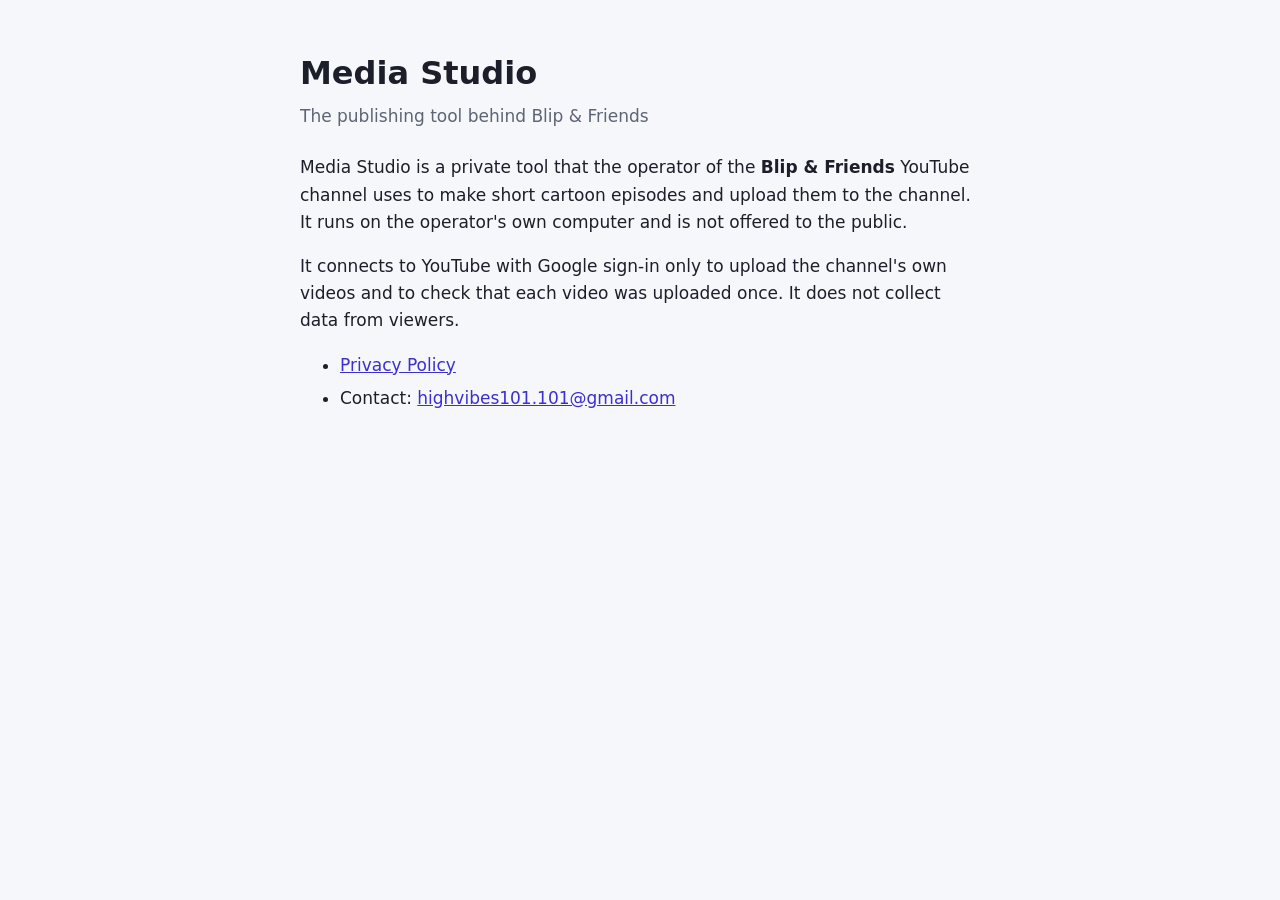
==== index.html @ 89732e04 "Media Studio home page and privacy policy" ====
<!doctype html>
<html lang="en">
  <head>
    <meta charset="utf-8" />
    <meta name="viewport" content="width=device-width, initial-scale=1" />
    <title>Media Studio</title>
    <meta name="description" content="Media Studio is the private tool that publishes the Blip &amp; Friends YouTube channel's own videos." />
    <link rel="stylesheet" href="style.css" />
  </head>
  <body>
    <main>
      <h1>Media Studio</h1>
      <p class="meta">The publishing tool behind Blip &amp; Friends</p>
      <p>
        Media Studio is a private tool that the operator of the
        <strong>Blip &amp; Friends</strong> YouTube channel uses to make short cartoon episodes and
        upload them to the channel. It runs on the operator's own computer and is not offered to
        the public.
      </p>
      <p>
        It connects to YouTube with Google sign-in only to upload the channel's own videos and to
        check that each video was uploaded once. It does not collect data from viewers.
      </p>
      <ul>
        <li><a href="privacy.html">Privacy Policy</a></li>
        <li>Contact: <a href="mailto:highvibes101.101@gmail.com">highvibes101.101@gmail.com</a></li>
      </ul>
    </main>
  </body>
</html>
---- style.css ----
:root {
  --bg: #f6f7fb;
  --text: #1c1f2a;
  --muted: #5d6475;
  --link: #3b2fd1;
  --code-bg: #eef0f6;
}

@media (prefers-color-scheme: dark) {
  :root {
    --bg: #12141b;
    --text: #e8eaf2;
    --muted: #9aa1b4;
    --link: #a59cff;
    --code-bg: #252937;
  }
}

body {
  margin: 0;
  background: var(--bg);
  color: var(--text);
  font:
    17px / 1.6 system-ui,
    -apple-system,
    "Segoe UI",
    sans-serif;
}

main {
  max-width: 680px;
  margin: 0 auto;
  padding: 48px 16px 64px;
}

h1 {
  font-size: 2rem;
  margin: 0 0 4px;
}

h2 {
  font-size: 1.15rem;
  margin: 32px 0 8px;
}

.meta,
.back {
  color: var(--muted);
  margin: 0 0 24px;
}

a {
  color: var(--link);
}

code {
  background: var(--code-bg);
  padding: 1px 6px;
  border-radius: 4px;
  font-size: 0.9em;
}

li {
  margin: 6px 0;
}
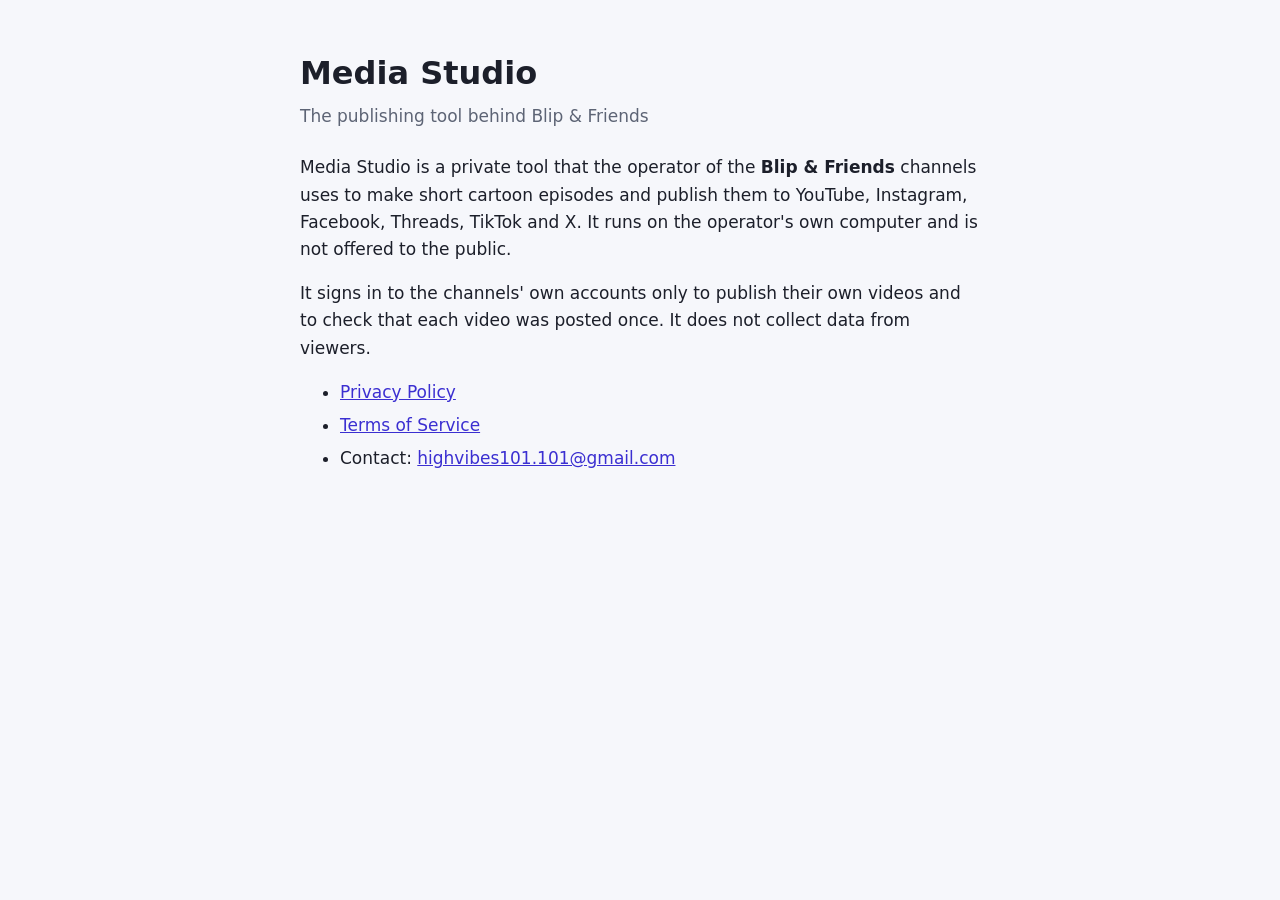
==== commit 5563522c: "Sync site from mhdtwl/media-wf f2e260d" ====
--- a/index.html
+++ b/index.html
@@ -4,7 +4,7 @@
     <meta charset="utf-8" />
     <meta name="viewport" content="width=device-width, initial-scale=1" />
     <title>Media Studio</title>
-    <meta name="description" content="Media Studio is the private tool that publishes the Blip &amp; Friends YouTube channel's own videos." />
+    <meta name="description" content="Media Studio is the private tool that publishes the Blip &amp; Friends channels' own videos to YouTube, Instagram, Facebook, Threads, TikTok and X." />
     <link rel="stylesheet" href="style.css" />
   </head>
   <body>
@@ -13,16 +13,17 @@
       <p class="meta">The publishing tool behind Blip &amp; Friends</p>
       <p>
         Media Studio is a private tool that the operator of the
-        <strong>Blip &amp; Friends</strong> YouTube channel uses to make short cartoon episodes and
-        upload them to the channel. It runs on the operator's own computer and is not offered to
-        the public.
+        <strong>Blip &amp; Friends</strong> channels uses to make short cartoon episodes and
+        publish them to YouTube, Instagram, Facebook, Threads, TikTok and X. It runs on the operator's
+        own computer and is not offered to the public.
       </p>
       <p>
-        It connects to YouTube with Google sign-in only to upload the channel's own videos and to
-        check that each video was uploaded once. It does not collect data from viewers.
+        It signs in to the channels' own accounts only to publish their own videos and to check
+        that each video was posted once. It does not collect data from viewers.
       </p>
       <ul>
         <li><a href="privacy.html">Privacy Policy</a></li>
+        <li><a href="terms.html">Terms of Service</a></li>
         <li>Contact: <a href="mailto:highvibes101.101@gmail.com">highvibes101.101@gmail.com</a></li>
       </ul>
     </main>
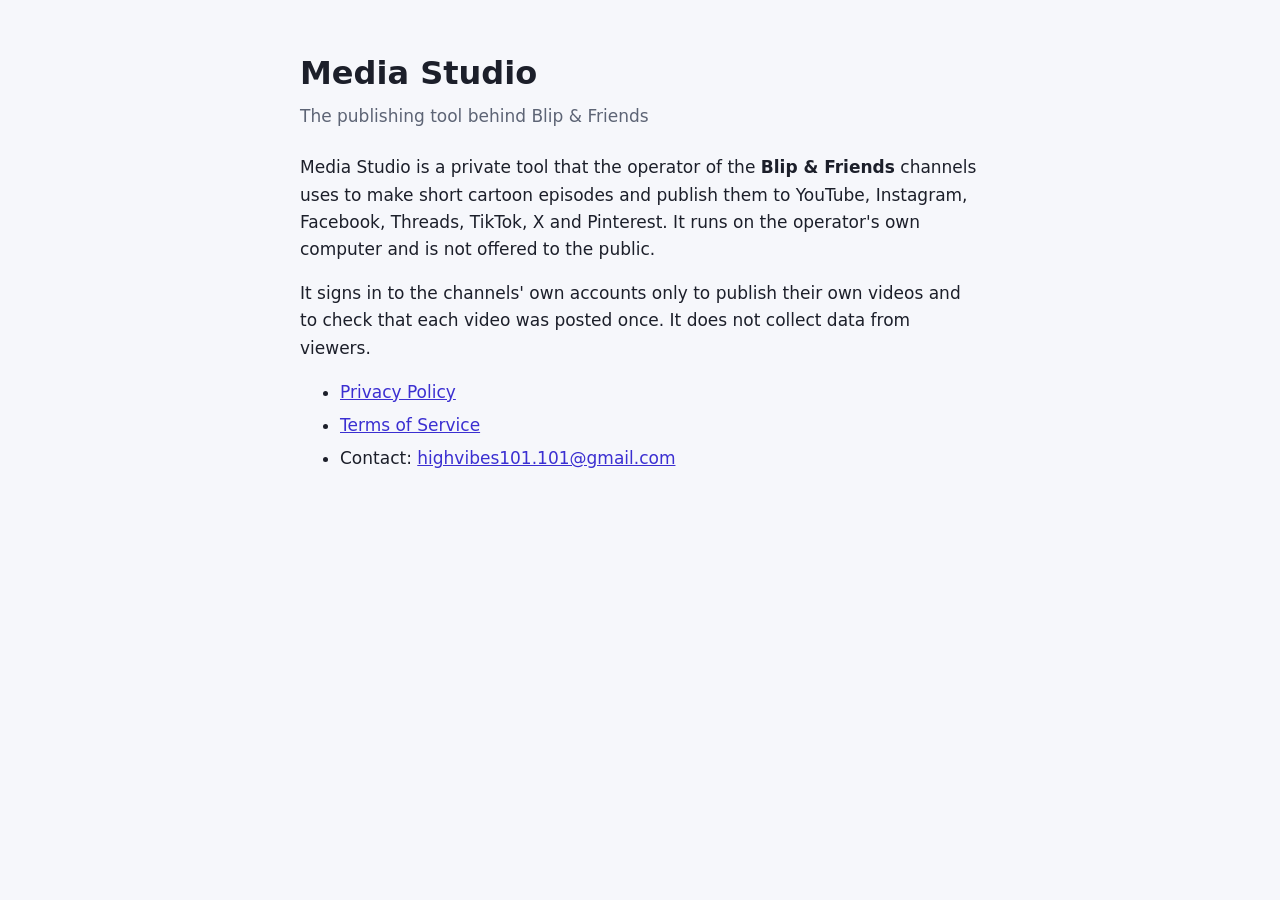
==== commit 1b27e2e0: "Sync site from mhdtwl/media-wf e2a15fa" ====
--- a/index.html
+++ b/index.html
@@ -4,7 +4,7 @@
     <meta charset="utf-8" />
     <meta name="viewport" content="width=device-width, initial-scale=1" />
     <title>Media Studio</title>
-    <meta name="description" content="Media Studio is the private tool that publishes the Blip &amp; Friends channels' own videos to YouTube, Instagram, Facebook, Threads, TikTok and X." />
+    <meta name="description" content="Media Studio is the private tool that publishes the Blip &amp; Friends channels' own videos to YouTube, Instagram, Facebook, Threads, TikTok, X and Pinterest." />
     <link rel="stylesheet" href="style.css" />
   </head>
   <body>
@@ -14,7 +14,7 @@
       <p>
         Media Studio is a private tool that the operator of the
         <strong>Blip &amp; Friends</strong> channels uses to make short cartoon episodes and
-        publish them to YouTube, Instagram, Facebook, Threads, TikTok and X. It runs on the operator's
+        publish them to YouTube, Instagram, Facebook, Threads, TikTok, X and Pinterest. It runs on the operator's
         own computer and is not offered to the public.
       </p>
       <p>
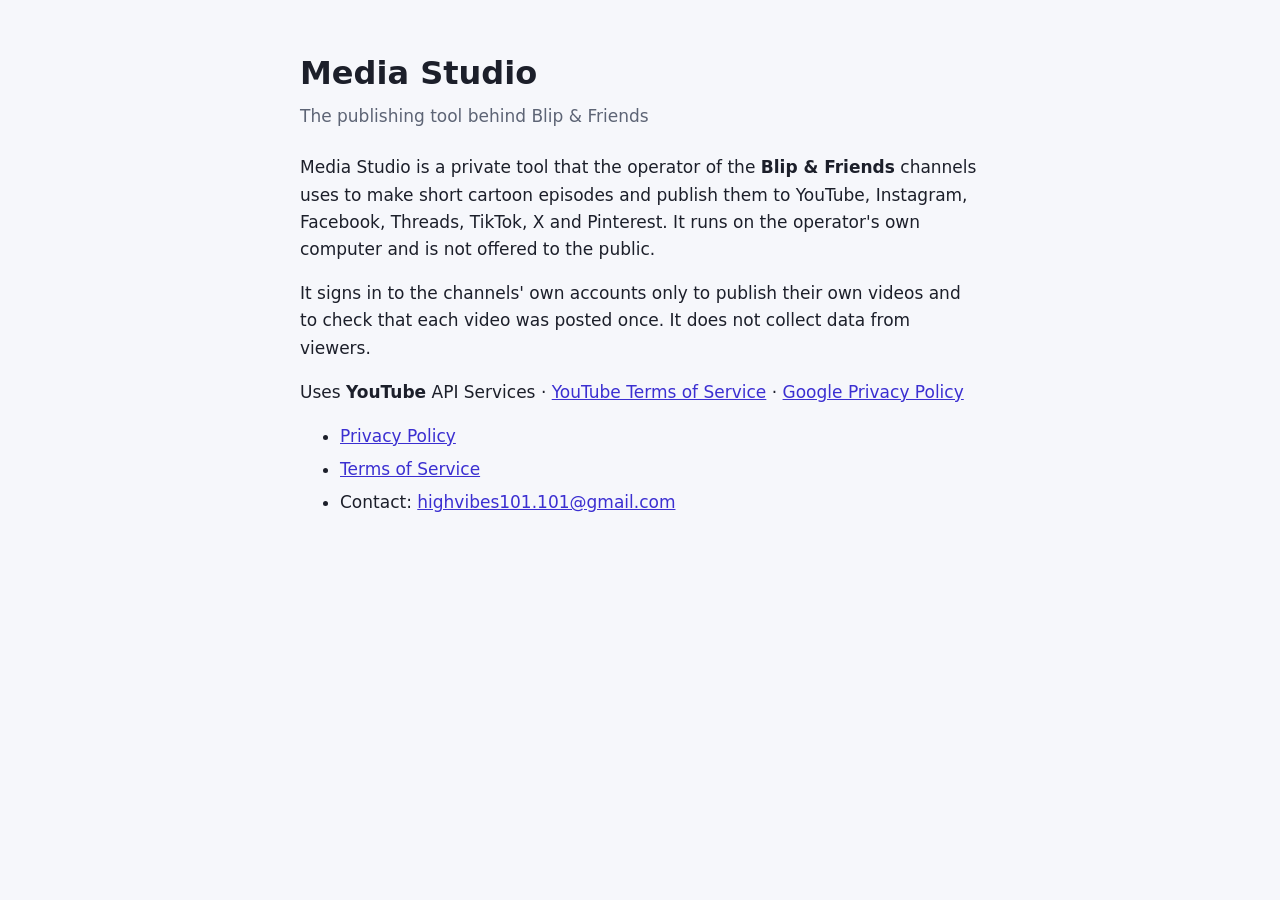
==== commit 16bdc694: "Sync site from mhdtwl/media-wf fff888c" ====
--- a/index.html
+++ b/index.html
@@ -21,6 +21,11 @@
         It signs in to the channels' own accounts only to publish their own videos and to check
         that each video was posted once. It does not collect data from viewers.
       </p>
+      <p class="youtube-api">
+        Uses <strong>YouTube</strong> API Services ·
+        <a href="https://www.youtube.com/t/terms">YouTube Terms of Service</a> ·
+        <a href="https://policies.google.com/privacy">Google Privacy Policy</a>
+      </p>
       <ul>
         <li><a href="privacy.html">Privacy Policy</a></li>
         <li><a href="terms.html">Terms of Service</a></li>
